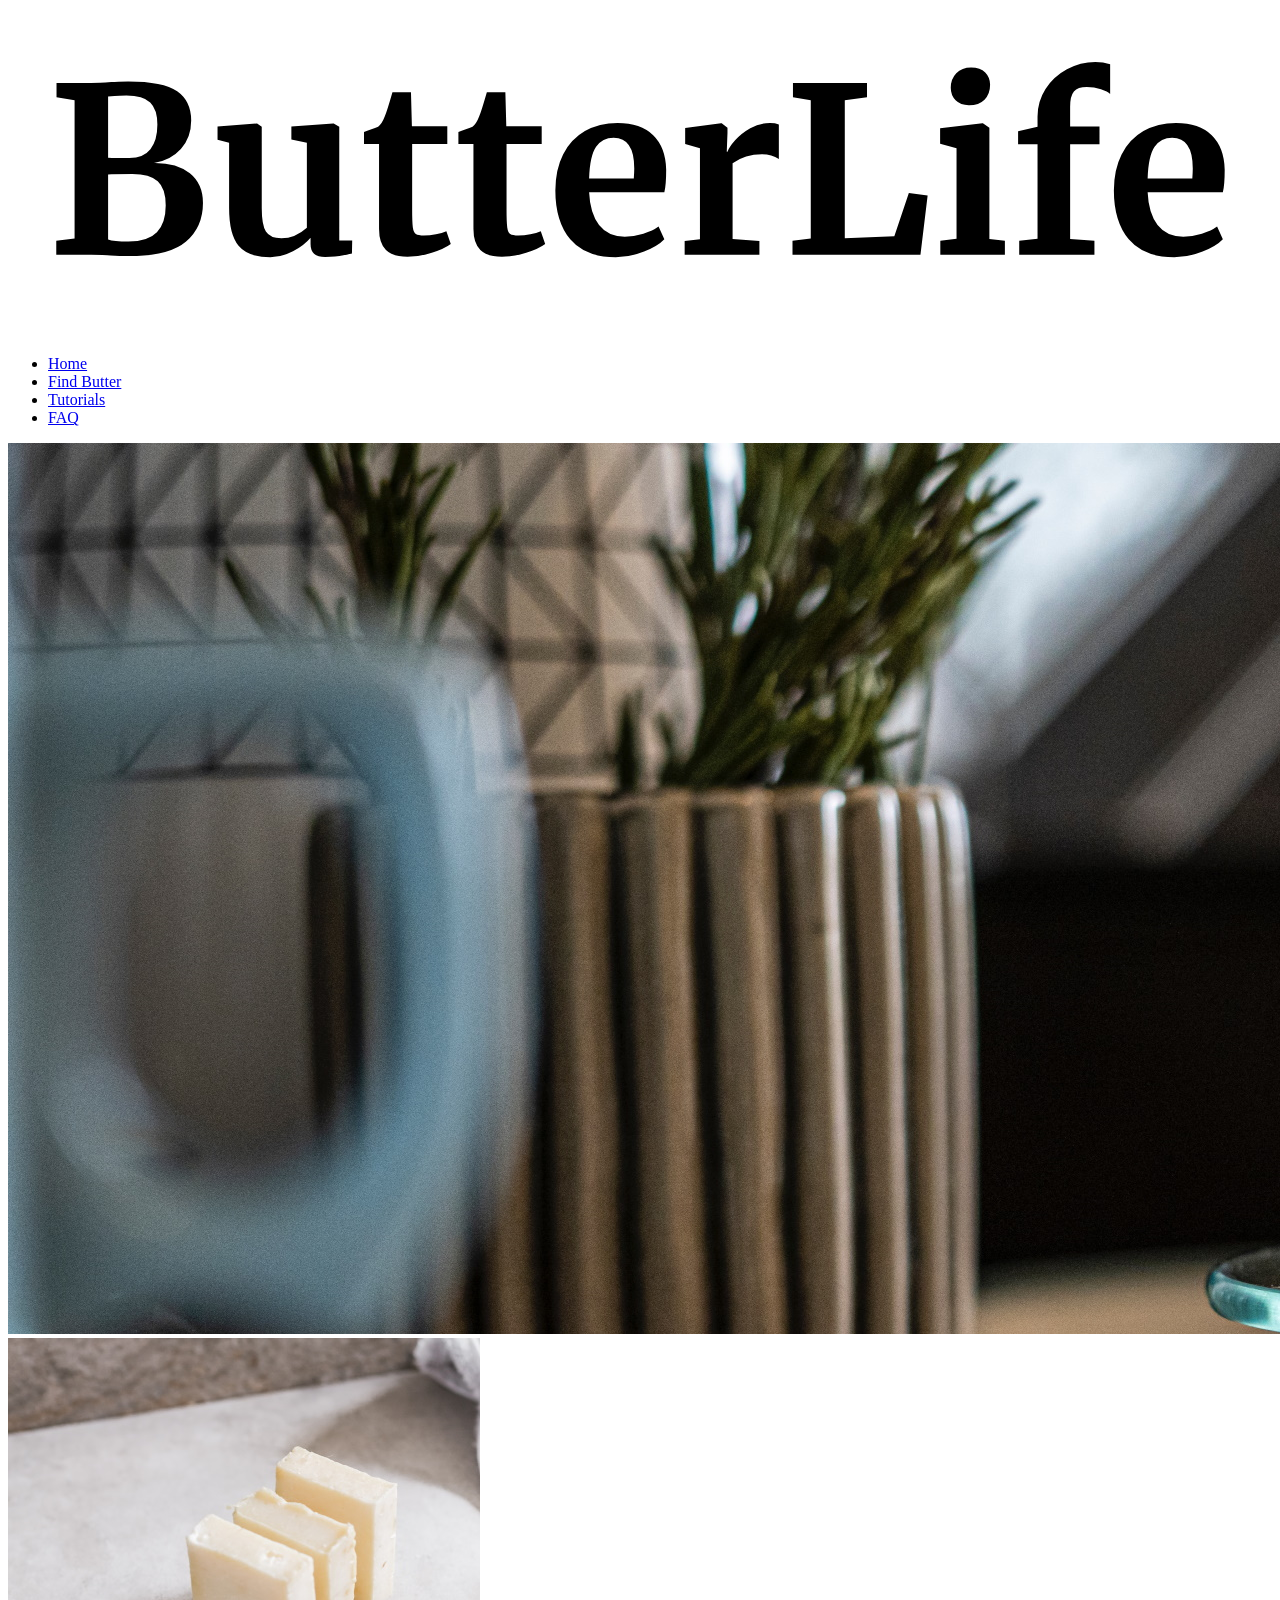
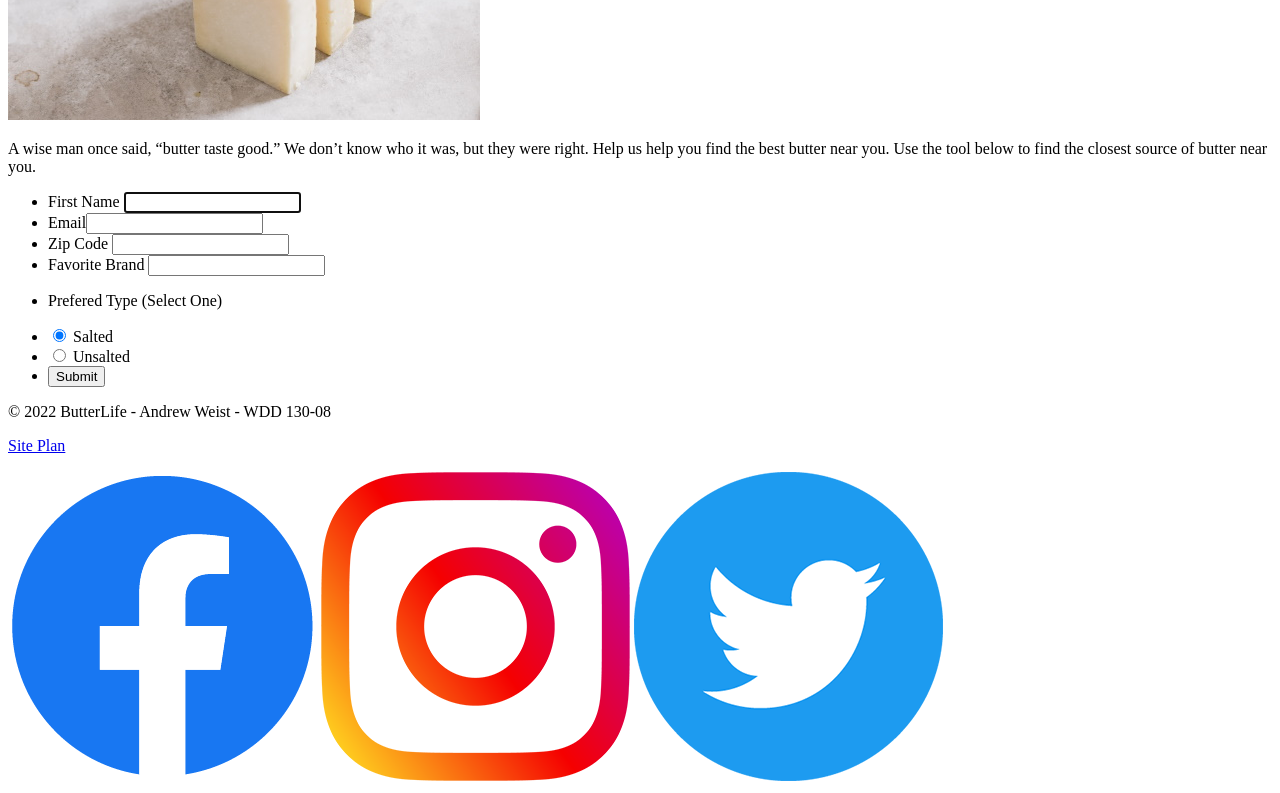
==== butter-tool.html @ 19b70be5 "add site plan link to footers" ====
<!DOCTYPE html>
<html lang="en">
  <head>
    <title>ButterLife | Find Butter</title>
    <meta charset="utf-8" />
    <meta name="viewport" content="width=device-width, initial-scale=1" />
    <!--<link rel="stylesheet" href="styles.css" />-->
  </head>

  <body>
    <div id="content">
      <header>
        <div class="logo-box">
          <img class="logo" src="images/logo.svg" alt="River People Logo" />
        </div>
        <nav>
          <ul>
            <li><a href="index.html">Home</a></li>
            <li><a href="butter-tool.html">Find Butter</a></li>
            <li><a href="tutorials.html">Tutorials</a></li>
            <li><a href="faq.html">FAQ</a></li>
          </ul>
        </nav>
      </header>
      <main>
        <div class="banner">
          <img
            src="images/butter-5.jpg"
            alt="Chunks of butter in a glass bowl"
          />
        </div>
        <div class="butter-tool-grid">
          <img
            src="images/butter-3.jpg"
            alt="Three slices of butter standing in a row"
          />
          <p>
            A wise man once said, “butter taste good.” We don’t know who it was,
            but they were right. Help us help you find the best butter near you.
            Use the tool below to find the closest source of butter near you.
          </p>
          <form action="/butter-tool.html">
            <ul>
              <li>
                <label for="user_name">First Name</label>
                <input type="text" name="name" id="user_name" autofocus />
              </li>
              <li>
                <label for="user-email">Email</label
                ><input type="email" name="email" id="user_email" />
              </li>
              <li>
                <label for="zip-code">Zip Code</label>
                <input type="number" name="zip" id="user_zip" />
              </li>
              <li>
                <label for="user_brand">Favorite Brand</label>
                <input type="text" name="brand" id="user_brand" />
              </li>
              <li><p>Prefered Type (Select One)</p></li>
              <li>
                <input
                  type="radio"
                  name="style"
                  value="salted"
                  id="user_salted"
                  checked
                />
                <label for="user_salted">Salted</label>
              </li>
              <li>
                <input
                  type="radio"
                  name="style"
                  value="unsalted"
                  id="user_unsalted"
                />
                <label for="user_unsalted">Unsalted</label>
              </li>
              <li class="button">
                <button type="submit">Submit</button>
              </li>
            </ul>
          </form>
        </div>
      </main>
      <footer>
        <div class="footer">
          <p id="copyright">© 2022 ButterLife - Andrew Weist - WDD 130-08</p>
          <a href="site-plan.html"><p>Site Plan</p></a>
          <div class="social">
            <a href="https://www.facebook.com"
              ><img
                class="socialIMG"
                src="images/social-icons/facebook-blue.png"
                alt="Facebook icon"
            /></a>
            <a href="https://www.instagram.com"
              ><img
                class="socialIMG"
                src="images/social-icons/instagram-color.png"
                alt="Instagram icon"
            /></a>
            <a href="https://www.twitter.com"
              ><img
                class="socialIMG"
                src="images/social-icons/twitter-circle.png"
                alt="Twitter icon"
            /></a>
          </div>
        </div>
      </footer>
    </div>
  </body>
</html>
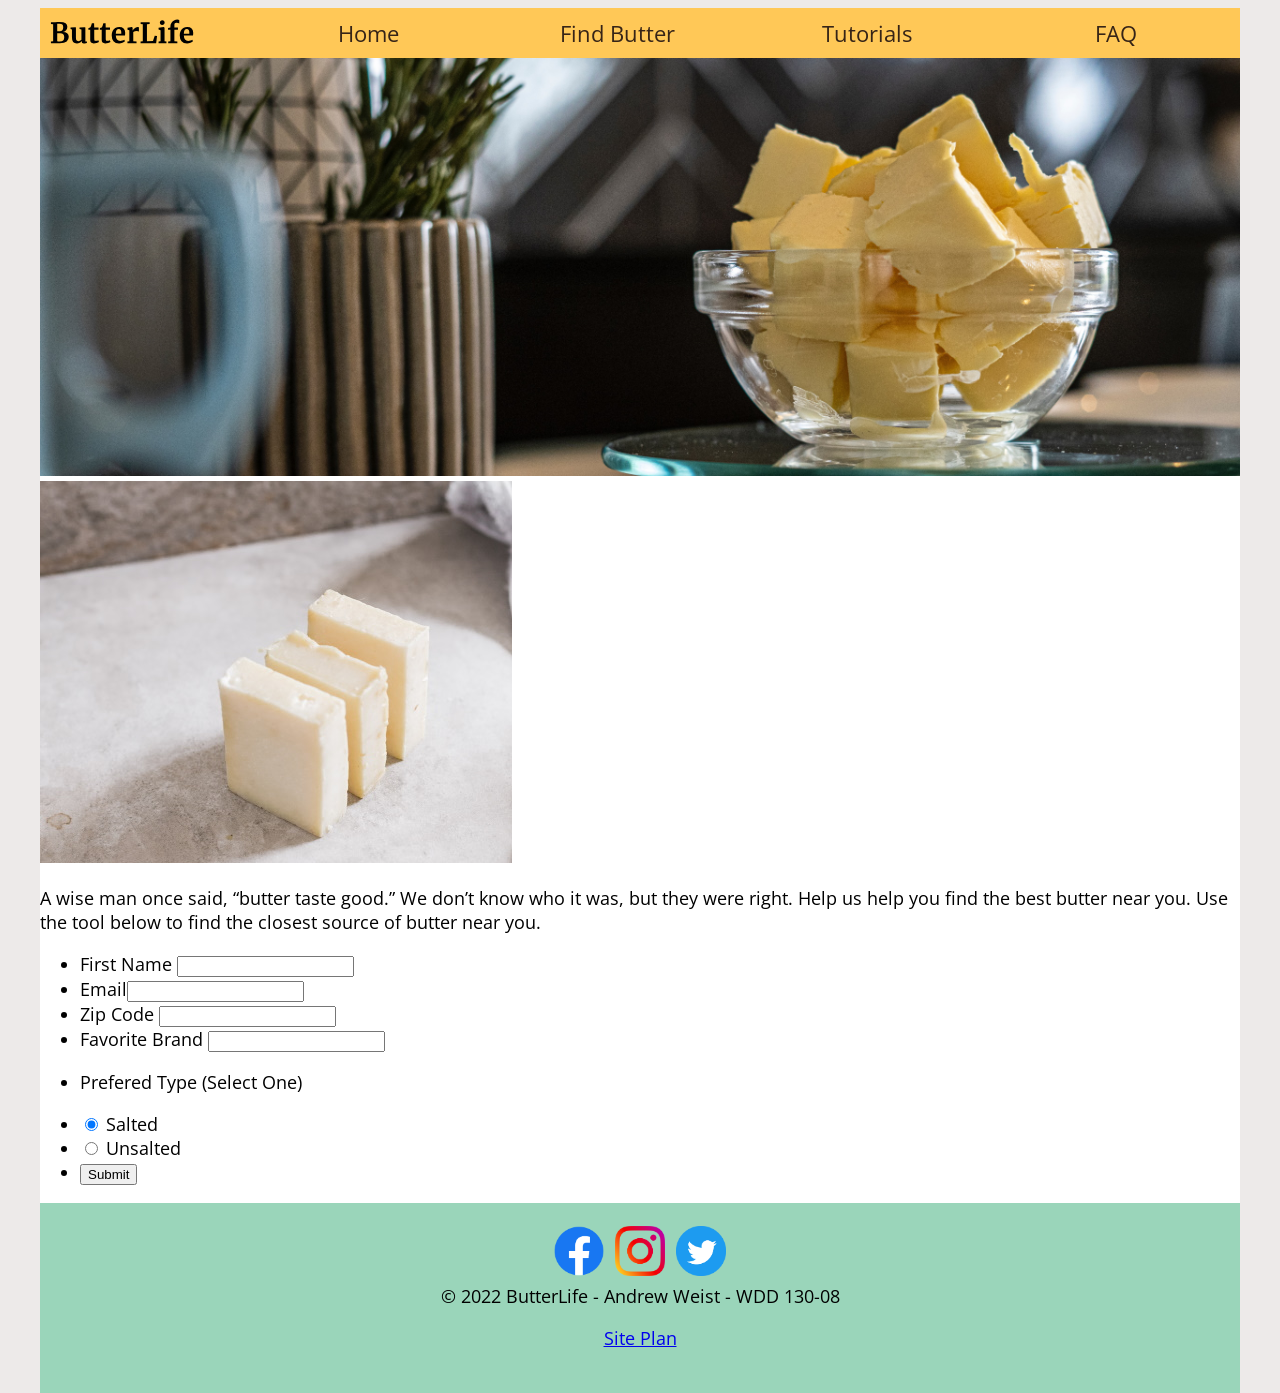
==== commit 75a9fc09: "footer design and css for index.html" ====
--- a/butter-tool.html
+++ b/butter-tool.html
@@ -4,14 +4,14 @@
     <title>ButterLife | Find Butter</title>
     <meta charset="utf-8" />
     <meta name="viewport" content="width=device-width, initial-scale=1" />
-    <!--<link rel="stylesheet" href="styles.css" />-->
+    <link rel="stylesheet" href="style.css" />
   </head>
 
   <body>
     <div id="content">
       <header>
         <div class="logo-box">
-          <img class="logo" src="images/logo.svg" alt="River People Logo" />
+          <a href="index.html"><img class="logo" src="images/logo.svg" alt="River People Logo" /></a>
         </div>
         <nav>
           <ul>
@@ -43,14 +43,14 @@
             <ul>
               <li>
                 <label for="user_name">First Name</label>
-                <input type="text" name="name" id="user_name" autofocus />
+                <input type="text" name="name" id="user_name"/>
               </li>
               <li>
-                <label for="user-email">Email</label
+                <label for="user_email">Email</label
                 ><input type="email" name="email" id="user_email" />
               </li>
               <li>
-                <label for="zip-code">Zip Code</label>
+                <label for="user_zip">Zip Code</label>
                 <input type="number" name="zip" id="user_zip" />
               </li>
               <li>
@@ -86,8 +86,6 @@
       </main>
       <footer>
         <div class="footer">
-          <p id="copyright">© 2022 ButterLife - Andrew Weist - WDD 130-08</p>
-          <a href="site-plan.html"><p>Site Plan</p></a>
           <div class="social">
             <a href="https://www.facebook.com"
               ><img
@@ -108,6 +106,8 @@
                 alt="Twitter icon"
             /></a>
           </div>
+          <p id="copyright">© 2022 ButterLife - Andrew Weist - WDD 130-08</p>
+          <a href="site-plan.html"><p>Site Plan</p></a>
         </div>
       </footer>
     </div>
--- a/style.css
+++ b/style.css
@@ -0,0 +1,201 @@
+/* Fonts from Google Fonts - more at https://fonts.google.com */
+@import url("https://fonts.googleapis.com/css?family=Open+Sans:400,700");
+@import url("https://fonts.googleapis.com/css?family=Merriweather:400,700");
+
+h1,
+h2,
+h3,
+h4,
+h5 {
+  font-family: "Merriweather", serif;
+}
+
+#content {
+  max-width: 1200px;
+  margin: 0 auto;
+  background-color: white;
+}
+
+body {
+  background-color: white;
+  font-family: "Open Sans", sans-serif;
+  font-size: 18px;
+  background-color: #EDEAE9;
+  margin-bottom: 0;
+}
+
+img{
+  max-width: 100%;
+}
+
+/*Navigation*/
+.logo {
+  max-height: 40px;
+  float: left;
+  background-color: #ffc857;
+  padding: 5px;
+}
+nav a {
+  color: #362417;
+  text-decoration: none;
+  display: block;
+}
+
+nav li {
+  margin: auto;
+  width: 100%;
+  text-align: center;
+}
+
+nav ul {
+  display: grid;
+  grid-template-columns: repeat(4, minmax(6em, 1fr));
+  margin: 0;
+  height: 50px;
+  list-style: none;
+  font-family: "Open Sans", sans-serif;
+  font-size: 1.2em;
+  background-color: #ffc857;
+}
+
+nav a:hover{
+  background-color: #362417;
+  color: #ffc857;
+}
+
+/* Banner Image*/
+.banner {
+  max-width: 100%;
+  margin-bottom: 0;
+}
+
+
+/* Footer */
+.footer{
+  margin-bottom: 0;
+  padding: 20px;
+  background-color: #9AD5BA;
+  height: 150px;
+  text-align: center;
+}
+
+#copyright{
+  margin-top: auto;
+  margin-bottom: auto;
+}
+
+.socialIMG{
+  height: 50px;
+  padding: 3px;
+}
+
+
+/*Home Page*/
+.home-hook {
+  background-color: #9AD5BA;
+  text-align: center;
+  padding: 2em;
+}
+
+.home-grid {
+  display: grid;
+  grid-template-columns: repeat(3, 1fr);
+  align-items: start;
+  margin-top: 0;
+  grid-gap: 1em;
+  padding: 1em;
+}
+
+.home-grid h2{
+  text-align: center;
+  background-color: white;
+  margin: 0;
+}
+
+.home-grid p{
+  padding: .3em;
+  margin: 0 auto auto;
+}
+
+.home-grid a{
+  width: 190px;
+  height: 40px;
+  color: #362417;
+  background-color: #ffc857;
+  border: 0;
+  border-radius: 10px;
+  font-size: 18px;
+  margin: 0 auto;
+  text-align: center;
+  text-decoration: none;
+  line-height: 30px;
+}
+
+.home-grid a:hover{
+  color: #ffc857;
+  background-color: #362417;
+}
+
+.home-grid img{
+  margin-top: 0;
+}
+
+.home-head-1 {
+  grid-column: 1;
+  grid-row: 2;
+}
+
+.home-head-2 {
+  grid-column: 2;
+  grid-row: 2;
+}
+
+.home-head-3 {
+  grid-column: 3;
+  grid-row: 2;
+}
+
+.home-img-1 {
+  grid-column: 1;
+  grid-row: 3;
+}
+
+.home-img-2 {
+  grid-column: 2;
+  grid-row: 3;
+}
+
+.home-img-3 {
+  grid-column: 3;
+  grid-row: 3;
+}
+
+.home-para-1 {
+  grid-column: 1;
+  grid-row: 4;
+}
+
+.home-para-2 {
+  grid-column: 2;
+  grid-row: 4;
+}
+
+.home-para-3 {
+  grid-column: 3;
+  grid-row: 4;
+}
+
+.home-button-1 {
+  grid-column: 1;
+  grid-row: 5;
+}
+
+.home-button-2 {
+  grid-column: 2;
+  grid-row: 5;
+}
+
+.home-button-3 {
+  grid-column: 3;
+  grid-row: 5;
+}
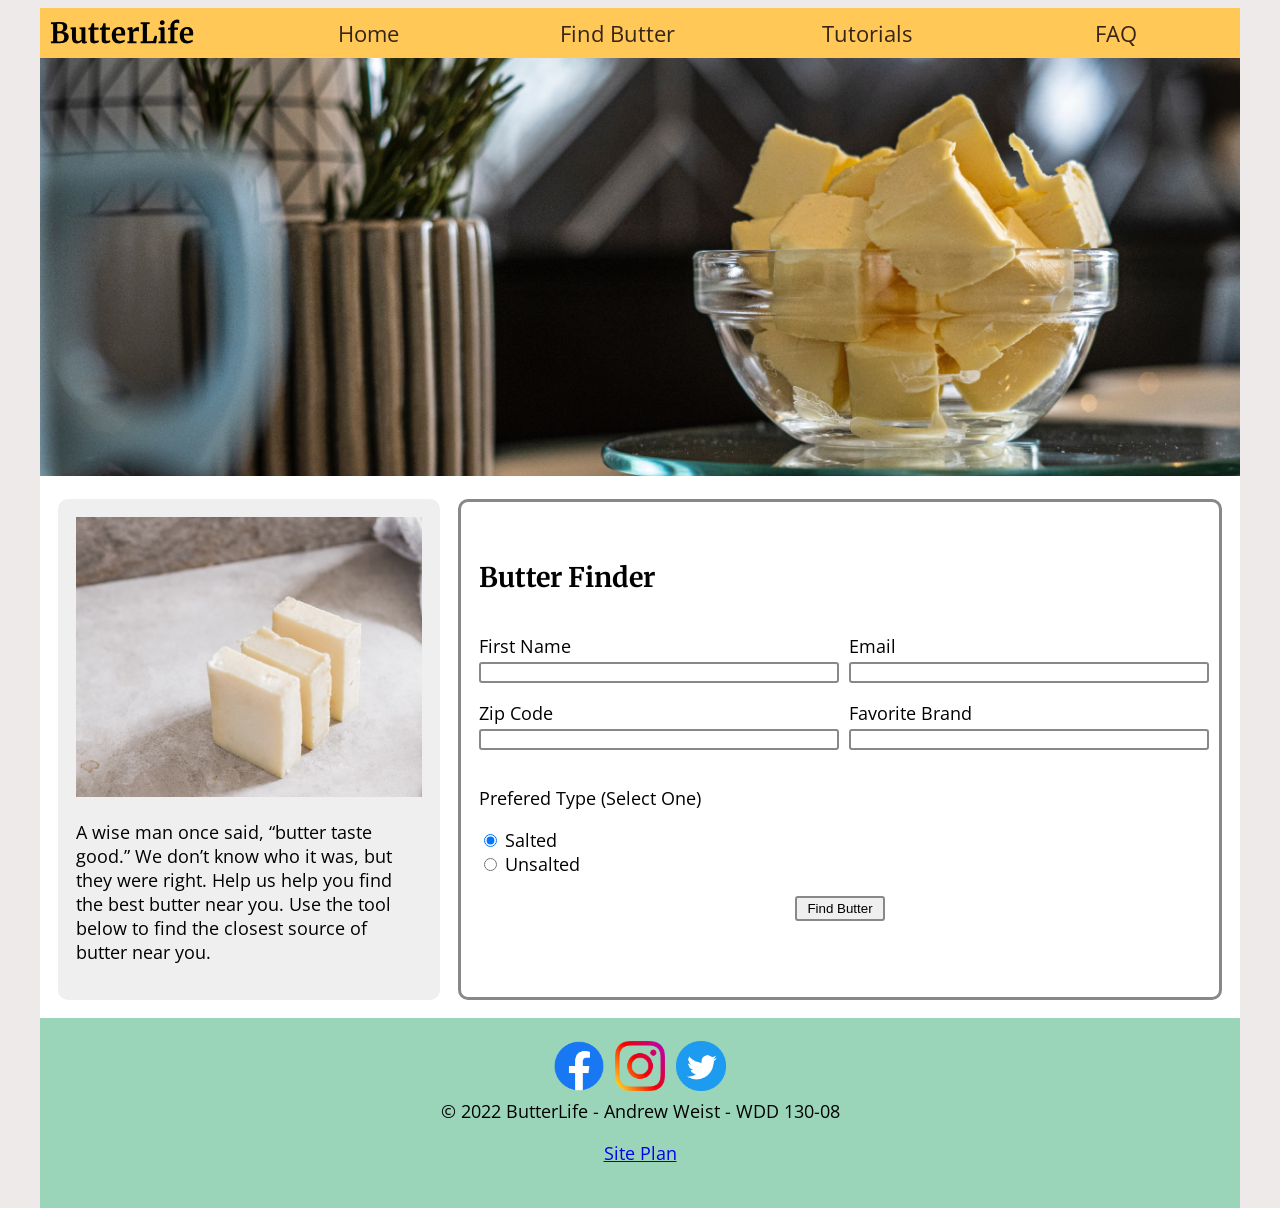
==== commit 986d26bc: "butter tool page css" ====
--- a/butter-tool.html
+++ b/butter-tool.html
@@ -30,6 +30,7 @@
           />
         </div>
         <div class="butter-tool-grid">
+          <div class="butter-tool-deco-box">
           <img
             src="images/butter-3.jpg"
             alt="Three slices of butter standing in a row"
@@ -38,25 +39,27 @@
             A wise man once said, “butter taste good.” We don’t know who it was,
             but they were right. Help us help you find the best butter near you.
             Use the tool below to find the closest source of butter near you.
-          </p>
-          <form action="/butter-tool.html">
-            <ul>
-              <li>
+          </p></div>
+          <form class="butter-tool-form" action="/butter-tool.html">
+            <ul class="butter-tool-form-grid">
+              <li class="butter-tool-form-0"><h2>Butter Finder</h2></li>
+              <li class="butter-tool-form-1">
                 <label for="user_name">First Name</label>
                 <input type="text" name="name" id="user_name"/>
               </li>
-              <li>
-                <label for="user_email">Email</label
-                ><input type="email" name="email" id="user_email" />
+              <li class="butter-tool-form-2">
+                <label for="user_email">Email</label>
+                <input type="email" name="email" id="user_email" />
               </li>
-              <li>
+              <li class="butter-tool-form-3">
                 <label for="user_zip">Zip Code</label>
                 <input type="number" name="zip" id="user_zip" />
               </li>
-              <li>
+              <li class="butter-tool-form-4">
                 <label for="user_brand">Favorite Brand</label>
                 <input type="text" name="brand" id="user_brand" />
               </li>
+              <div class="butter-tool-form-5">
               <li><p>Prefered Type (Select One)</p></li>
               <li>
                 <input
@@ -77,8 +80,9 @@
                 />
                 <label for="user_unsalted">Unsalted</label>
               </li>
+            </div>
               <li class="button">
-                <button type="submit">Submit</button>
+                <button type="button">Find Butter</button>
               </li>
             </ul>
           </form>
--- a/style.css
+++ b/style.css
@@ -20,11 +20,11 @@
   background-color: white;
   font-family: "Open Sans", sans-serif;
   font-size: 18px;
-  background-color: #EDEAE9;
+  background-color: #edeae9;
   margin-bottom: 0;
 }
 
-img{
+img {
   max-width: 100%;
 }
 
@@ -33,7 +33,7 @@
   max-height: 40px;
   float: left;
   background-color: #ffc857;
-  padding: 5px;
+  padding: 5.01px;
 }
 nav a {
   color: #362417;
@@ -58,7 +58,7 @@
   background-color: #ffc857;
 }
 
-nav a:hover{
+nav a:hover {
   background-color: #362417;
   color: #ffc857;
 }
@@ -69,30 +69,28 @@
   margin-bottom: 0;
 }
 
-
 /* Footer */
-.footer{
+.footer {
   margin-bottom: 0;
   padding: 20px;
-  background-color: #9AD5BA;
+  background-color: #9ad5ba;
   height: 150px;
   text-align: center;
 }
 
-#copyright{
+#copyright {
   margin-top: auto;
   margin-bottom: auto;
 }
 
-.socialIMG{
+.socialIMG {
   height: 50px;
   padding: 3px;
 }
 
-
 /*Home Page*/
 .home-hook {
-  background-color: #9AD5BA;
+  background-color: #9ad5ba;
   text-align: center;
   padding: 2em;
 }
@@ -106,18 +104,18 @@
   padding: 1em;
 }
 
-.home-grid h2{
+.home-grid h2 {
   text-align: center;
   background-color: white;
   margin: 0;
 }
 
-.home-grid p{
-  padding: .3em;
+.home-grid p {
+  padding: 0.3em;
   margin: 0 auto auto;
 }
 
-.home-grid a{
+.home-grid a {
   width: 190px;
   height: 40px;
   color: #362417;
@@ -131,12 +129,12 @@
   line-height: 30px;
 }
 
-.home-grid a:hover{
+.home-grid a:active {
   color: #ffc857;
   background-color: #362417;
 }
 
-.home-grid img{
+.home-grid img {
   margin-top: 0;
 }
 
@@ -198,4 +196,78 @@
 .home-button-3 {
   grid-column: 3;
   grid-row: 5;
-}+}
+
+/*Tutorials page*/
+
+.tutorials-grid h2 {
+  padding-left: 20px;
+}
+
+/*Butter Tool*/
+.butter-tool-grid {
+  display: grid;
+  grid-template-columns: 1fr 2fr;
+  grid-gap: 1em;
+  padding: 1em;
+}
+
+.butter-tool-deco-box {
+  grid-column: 1;
+  padding: 1em;
+  background-color: #efefef;
+  border-radius: 10px;
+}
+
+.butter-tool-form {
+  grid-column: 2;
+  border: 3px solid #888;
+  border-radius: 10px;
+}
+
+.butter-tool-form ul {
+  list-style-type: none;
+}
+
+input {
+  border-radius: 3px;
+  border: 2px solid #888;
+  width: 100%;
+}
+
+.butter-tool-form-grid {
+  display: grid;
+  grid-template-columns: 1fr 1fr;
+  grid-gap: 1em;
+  padding: 1em;
+}
+
+.butter-tool-form-5 {
+  grid-column: 1;
+  margin: 0 auto 0 0;
+}
+
+.butter-tool-form-5 input {
+  width: auto;
+}
+
+.butter-tool-form-grid .button {
+  grid-column: 1/3;
+  grid-row: 5;
+  margin: 0 auto;
+}
+
+.butter-tool-form-grid .button button{
+  padding: 3px 10px;
+  border: 2px solid #888;
+  border-radius: 3px ;
+}
+
+.butter-tool-form-grid .button button:active{
+  border-color: black;
+}
+
+.butter-tool-form-0 {
+  grid-column: 1/3;
+  grid-row: 1;
+}
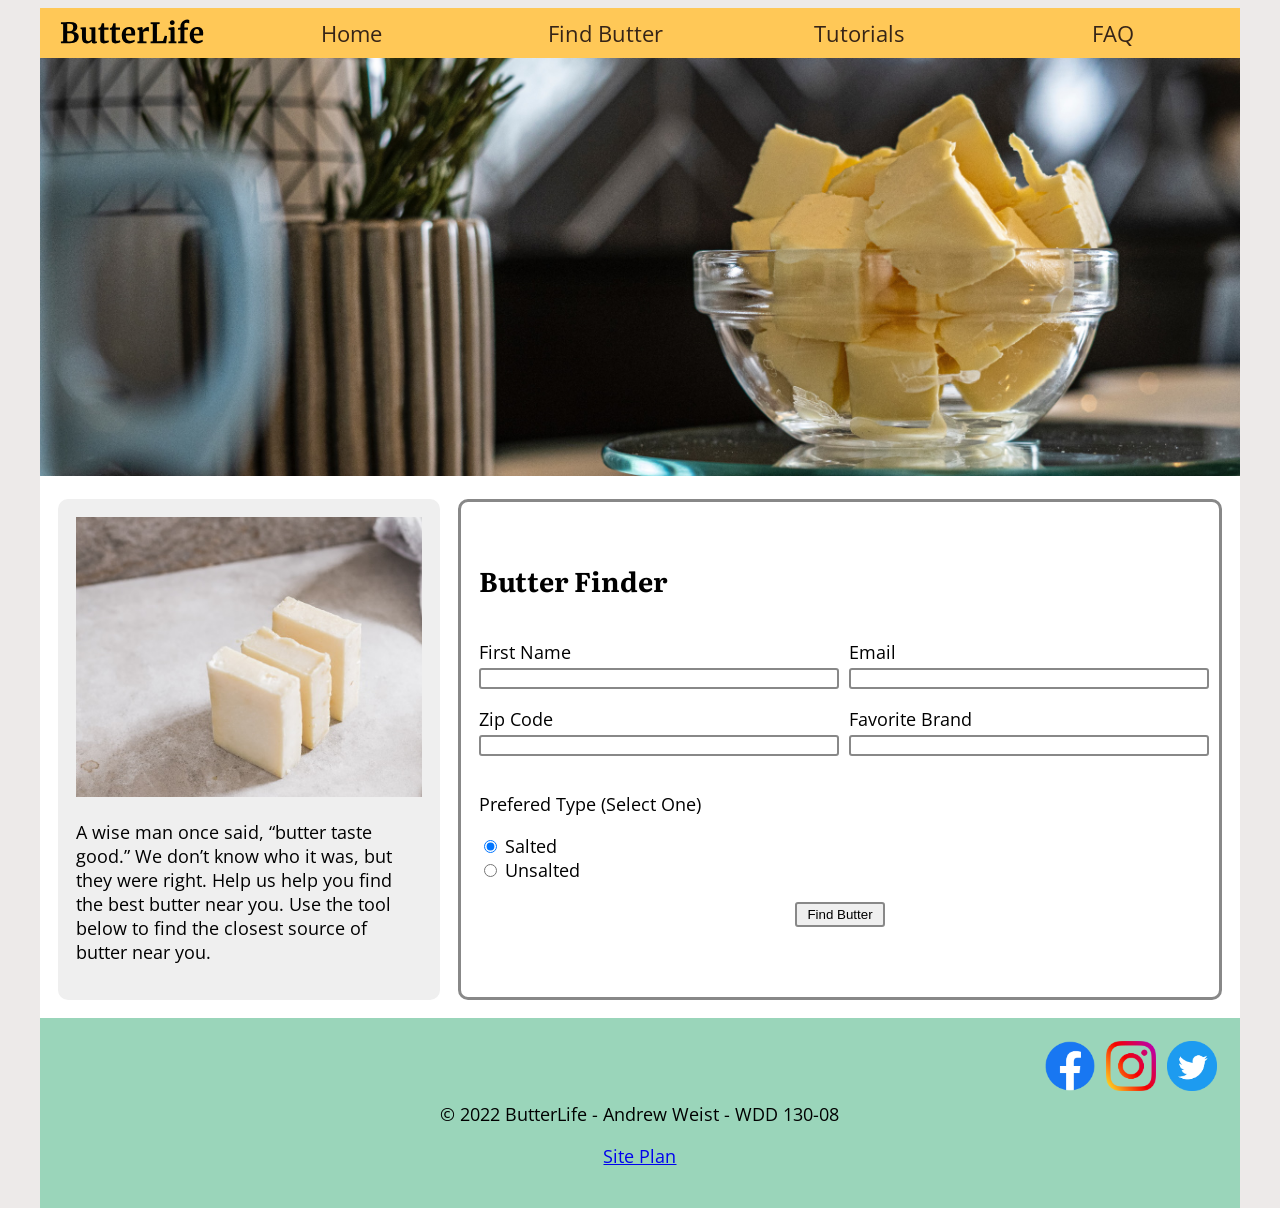
==== commit 265d4dbb: "CSS for FAQ anf make footer match siteplan" ====
--- a/butter-tool.html
+++ b/butter-tool.html
@@ -110,8 +110,8 @@
                 alt="Twitter icon"
             /></a>
           </div>
-          <p id="copyright">© 2022 ButterLife - Andrew Weist - WDD 130-08</p>
-          <a href="site-plan.html"><p>Site Plan</p></a>
+          <p class="copyright" id="copyright">© 2022 ButterLife - Andrew Weist - WDD 130-08</p>
+          <a class="sitePlan" href="site-plan.html"><p>Site Plan</p></a>
         </div>
       </footer>
     </div>
--- a/style.css
+++ b/style.css
@@ -1,13 +1,12 @@
 /* Fonts from Google Fonts - more at https://fonts.google.com */
-@import url("https://fonts.googleapis.com/css?family=Open+Sans:400,700");
-@import url("https://fonts.googleapis.com/css?family=Merriweather:400,700");
+@import url('https://fonts.googleapis.com/css2?family=Open+Sans:wght@450&family=Literata:wght@700&display=swap');
 
 h1,
 h2,
 h3,
 h4,
 h5 {
-  font-family: "Merriweather", serif;
+  font-family: 'Literata', serif;
 }
 
 #content {
@@ -33,11 +32,12 @@
   max-height: 40px;
   float: left;
   background-color: #ffc857;
-  padding: 5.01px;
+  padding: 5.01px 15px;
 }
 nav a {
   color: #362417;
   text-decoration: none;
+  padding: 11px;
   display: block;
 }
 
@@ -56,6 +56,7 @@
   font-family: "Open Sans", sans-serif;
   font-size: 1.2em;
   background-color: #ffc857;
+  padding: 0;
 }
 
 nav a:hover {
@@ -76,12 +77,30 @@
   background-color: #9ad5ba;
   height: 150px;
   text-align: center;
-}
-
-#copyright {
+  display: grid;
+  grid-template-columns: 1fr 1fr 1fr;
+}
+
+.copyright {
   margin-top: auto;
+  margin-bottom: 0;
+  grid-column: 1/4;
+  grid-row: 2;
+}
+
+.sitePlan{
   margin-bottom: auto;
-}
+  margin-top: 0;
+  grid-column: 1/4;
+  grid-row: 3;
+}
+
+.social{
+  grid-column: 3;
+  grid-row: 1;
+  margin-left: auto;
+}
+
 
 .socialIMG {
   height: 50px;
@@ -271,3 +290,25 @@
   grid-column: 1/3;
   grid-row: 1;
 }
+
+/*FAQ*/
+
+.faq-content{
+  padding: 1em;
+  padding-top: 0;
+}
+
+.faq-head{
+  /*border-bottom: 10px solid #9ad5ba;*/
+  max-width: 65%;
+  min-width: fit-content;
+}
+
+.faq-question{
+  margin: 1em 1em .5em 1em;
+  border-bottom: 3px solid #362417;
+}
+
+.faq-answer{
+  margin: 0 3em 2em 3em ;
+}
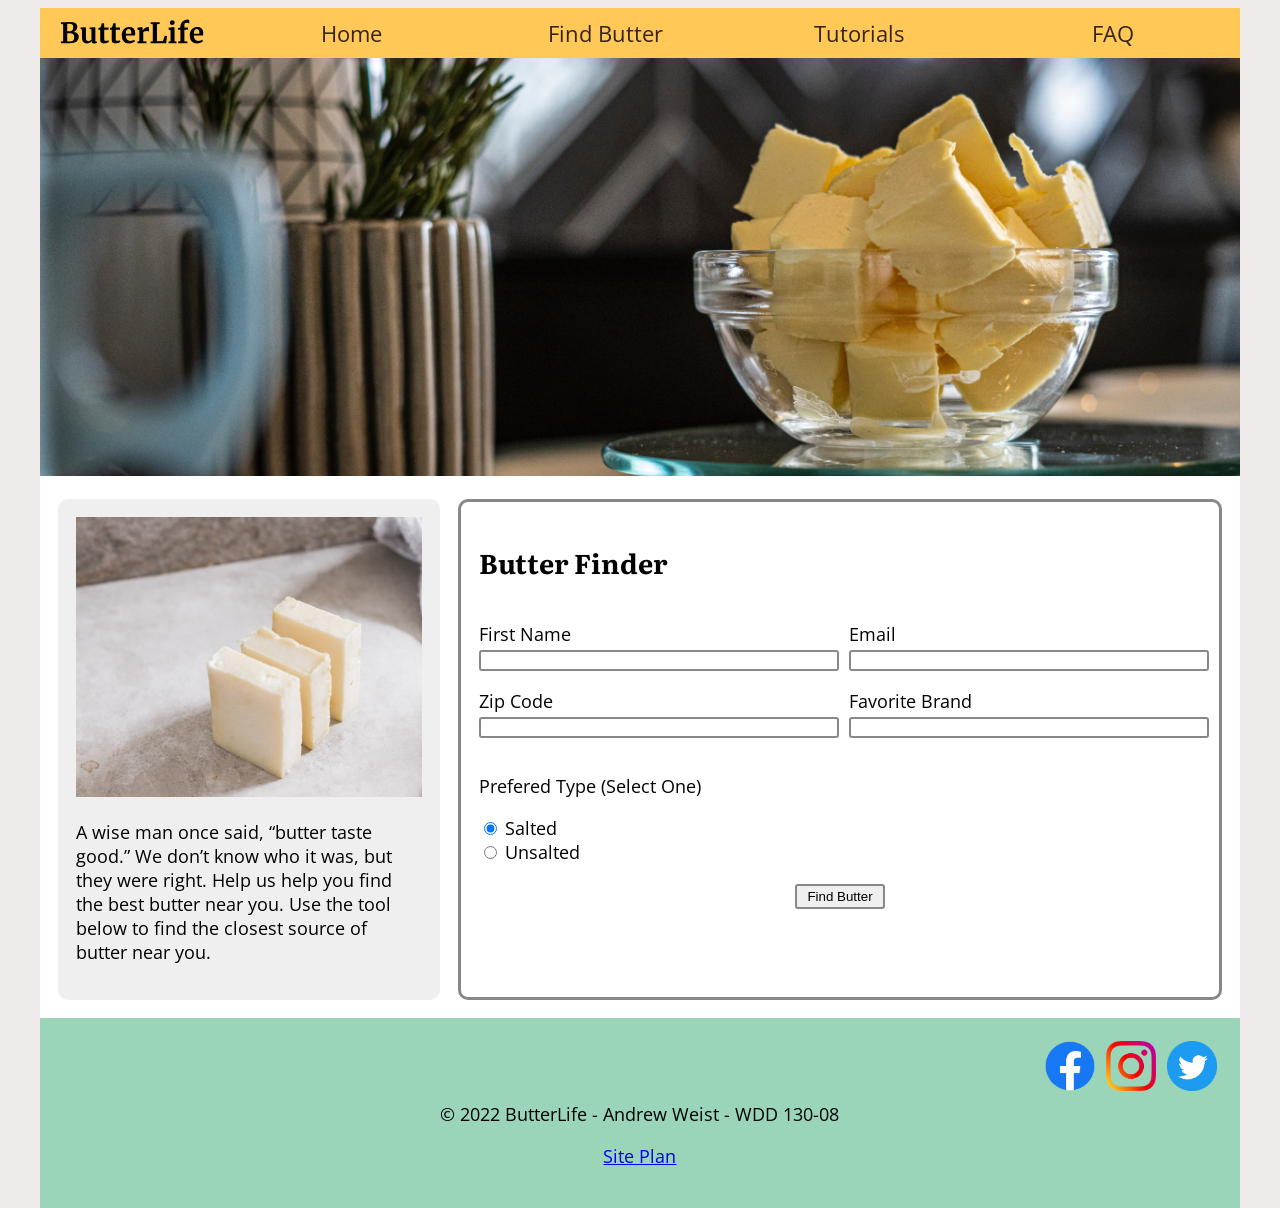
==== commit dd42a19f: "Clean up bad html and css" ====
--- a/butter-tool.html
+++ b/butter-tool.html
@@ -41,27 +41,26 @@
             Use the tool below to find the closest source of butter near you.
           </p></div>
           <form class="butter-tool-form" action="/butter-tool.html">
-            <ul class="butter-tool-form-grid">
-              <li class="butter-tool-form-0"><h2>Butter Finder</h2></li>
-              <li class="butter-tool-form-1">
+            <div class="butter-tool-form-grid">
+              <div class="butter-tool-form-0"><h2>Butter Finder</h2></div>
+              <div class="butter-tool-form-1">
                 <label for="user_name">First Name</label>
                 <input type="text" name="name" id="user_name"/>
-              </li>
-              <li class="butter-tool-form-2">
+              </div>
+              <div class="butter-tool-form-2">
                 <label for="user_email">Email</label>
                 <input type="email" name="email" id="user_email" />
-              </li>
-              <li class="butter-tool-form-3">
+              </div>
+              <div class="butter-tool-form-3">
                 <label for="user_zip">Zip Code</label>
                 <input type="number" name="zip" id="user_zip" />
-              </li>
-              <li class="butter-tool-form-4">
+              </div>
+              <div class="butter-tool-form-4">
                 <label for="user_brand">Favorite Brand</label>
                 <input type="text" name="brand" id="user_brand" />
-              </li>
-              <div class="butter-tool-form-5">
-              <li><p>Prefered Type (Select One)</p></li>
-              <li>
+              </div>
+              <div class="butter-tool-form-5"><p>Prefered Type (Select One)</p>
+              <div>
                 <input
                   type="radio"
                   name="style"
@@ -70,8 +69,8 @@
                   checked
                 />
                 <label for="user_salted">Salted</label>
-              </li>
-              <li>
+              </div>
+              <div>
                 <input
                   type="radio"
                   name="style"
@@ -79,12 +78,12 @@
                   id="user_unsalted"
                 />
                 <label for="user_unsalted">Unsalted</label>
-              </li>
+              </div>
+              </div>
+              <div class="button">
+                <button type="button">Find Butter</button>
+              </div>
             </div>
-              <li class="button">
-                <button type="button">Find Butter</button>
-              </li>
-            </ul>
           </form>
         </div>
       </main>
--- a/style.css
+++ b/style.css
@@ -263,6 +263,7 @@
 
 .butter-tool-form-5 {
   grid-column: 1;
+  grid-row: 4;
   margin: 0 auto 0 0;
 }
 
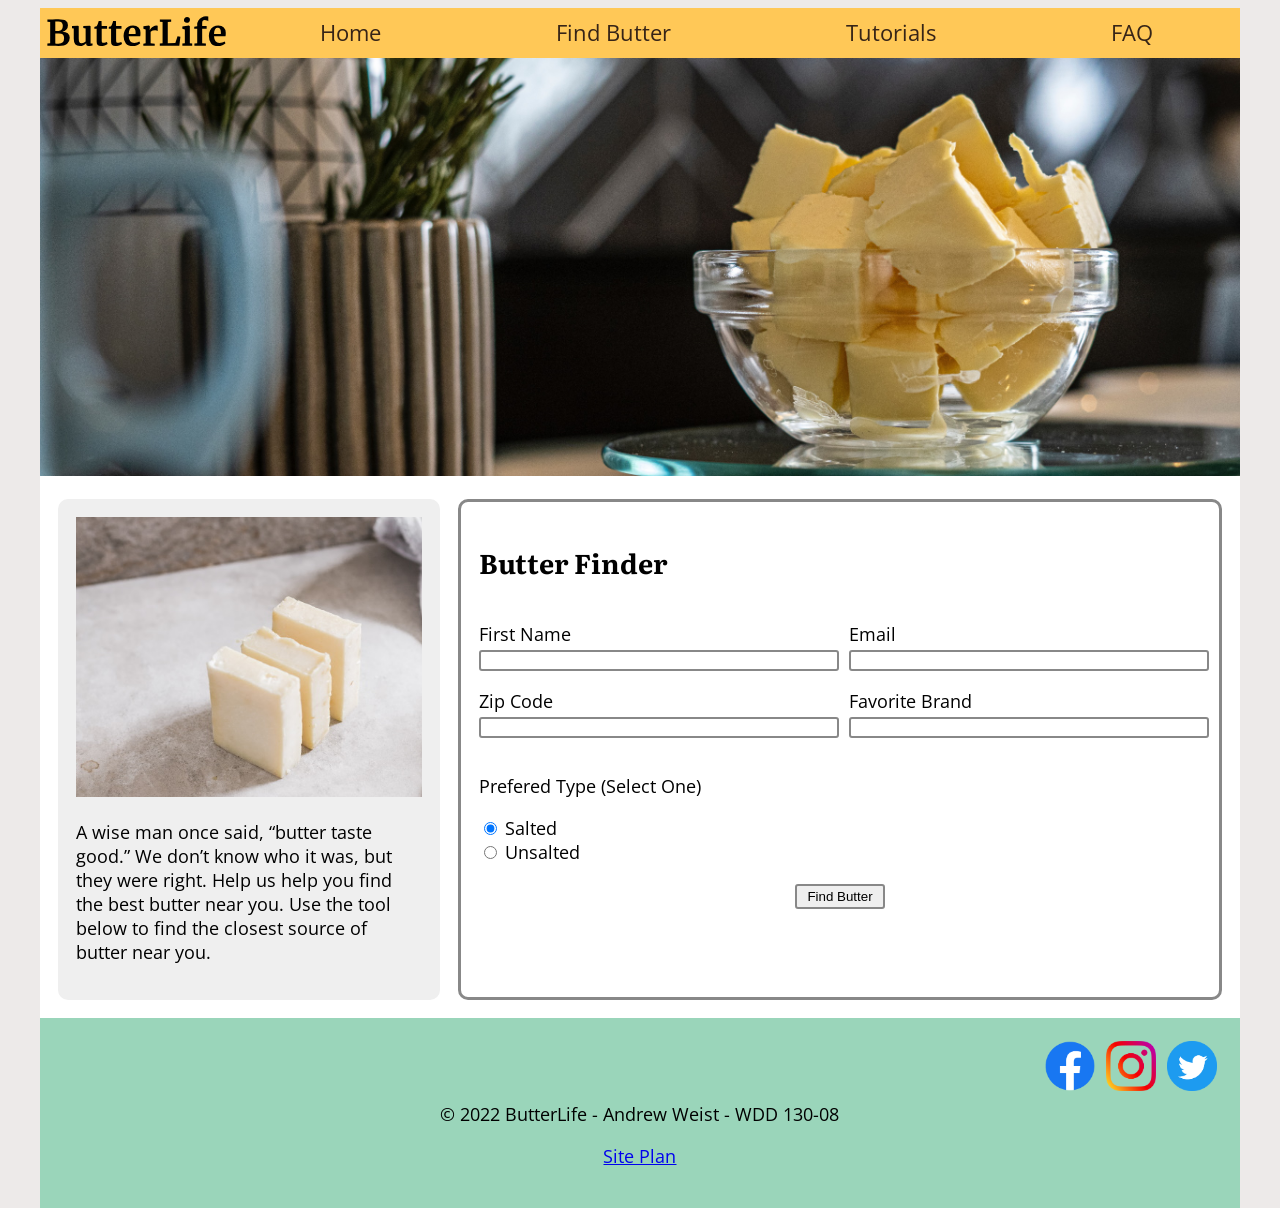
==== commit ebe1d180: "rework navigation to support mobile better" ====
--- a/butter-tool.html
+++ b/butter-tool.html
@@ -10,16 +10,12 @@
   <body>
     <div id="content">
       <header>
-        <div class="logo-box">
-          <a href="index.html"><img class="logo" src="images/logo.svg" alt="River People Logo" /></a>
-        </div>
+        <a href="index.html"><img class="logo" src="images/logo.svg" alt="Butter Life Logo" /></a>
         <nav>
-          <ul>
-            <li><a href="index.html">Home</a></li>
-            <li><a href="butter-tool.html">Find Butter</a></li>
-            <li><a href="tutorials.html">Tutorials</a></li>
-            <li><a href="faq.html">FAQ</a></li>
-          </ul>
+          <a href="index.html">Home</a>
+            <a href="butter-tool.html">Find Butter</a>
+            <a href="tutorials.html">Tutorials</a>
+            <a href="faq.html">FAQ</a>
         </nav>
       </header>
       <main>
@@ -31,21 +27,23 @@
         </div>
         <div class="butter-tool-grid">
           <div class="butter-tool-deco-box">
-          <img
-            src="images/butter-3.jpg"
-            alt="Three slices of butter standing in a row"
-          />
-          <p>
-            A wise man once said, “butter taste good.” We don’t know who it was,
-            but they were right. Help us help you find the best butter near you.
-            Use the tool below to find the closest source of butter near you.
-          </p></div>
+            <img
+              src="images/butter-3.jpg"
+              alt="Three slices of butter standing in a row"
+            />
+            <p>
+              A wise man once said, “butter taste good.” We don’t know who it
+              was, but they were right. Help us help you find the best butter
+              near you. Use the tool below to find the closest source of butter
+              near you.
+            </p>
+          </div>
           <form class="butter-tool-form" action="/butter-tool.html">
             <div class="butter-tool-form-grid">
               <div class="butter-tool-form-0"><h2>Butter Finder</h2></div>
               <div class="butter-tool-form-1">
                 <label for="user_name">First Name</label>
-                <input type="text" name="name" id="user_name"/>
+                <input type="text" name="name" id="user_name" />
               </div>
               <div class="butter-tool-form-2">
                 <label for="user_email">Email</label>
@@ -59,26 +57,27 @@
                 <label for="user_brand">Favorite Brand</label>
                 <input type="text" name="brand" id="user_brand" />
               </div>
-              <div class="butter-tool-form-5"><p>Prefered Type (Select One)</p>
-              <div>
-                <input
-                  type="radio"
-                  name="style"
-                  value="salted"
-                  id="user_salted"
-                  checked
-                />
-                <label for="user_salted">Salted</label>
-              </div>
-              <div>
-                <input
-                  type="radio"
-                  name="style"
-                  value="unsalted"
-                  id="user_unsalted"
-                />
-                <label for="user_unsalted">Unsalted</label>
-              </div>
+              <div class="butter-tool-form-5">
+                <p>Prefered Type (Select One)</p>
+                <div>
+                  <input
+                    type="radio"
+                    name="style"
+                    value="salted"
+                    id="user_salted"
+                    checked
+                  />
+                  <label for="user_salted">Salted</label>
+                </div>
+                <div>
+                  <input
+                    type="radio"
+                    name="style"
+                    value="unsalted"
+                    id="user_unsalted"
+                  />
+                  <label for="user_unsalted">Unsalted</label>
+                </div>
               </div>
               <div class="button">
                 <button type="button">Find Butter</button>
@@ -109,7 +108,9 @@
                 alt="Twitter icon"
             /></a>
           </div>
-          <p class="copyright" id="copyright">© 2022 ButterLife - Andrew Weist - WDD 130-08</p>
+          <p class="copyright" id="copyright">
+            © 2022 ButterLife - Andrew Weist - WDD 130-08
+          </p>
           <a class="sitePlan" href="site-plan.html"><p>Site Plan</p></a>
         </div>
       </footer>
--- a/style.css
+++ b/style.css
@@ -1,12 +1,12 @@
 /* Fonts from Google Fonts - more at https://fonts.google.com */
-@import url('https://fonts.googleapis.com/css2?family=Open+Sans:wght@450&family=Literata:wght@700&display=swap');
+@import url("https://fonts.googleapis.com/css2?family=Open+Sans:wght@450&family=Literata:wght@700&display=swap");
 
 h1,
 h2,
 h3,
 h4,
 h5 {
-  font-family: 'Literata', serif;
+  font-family: "Literata", serif;
 }
 
 #content {
@@ -28,35 +28,30 @@
 }
 
 /*Navigation*/
-.logo {
-  max-height: 40px;
+header{
+  background-color: #ffc857;
+  display: inline;
+}
+
+header a, img.logo{
+  height: 50px;
   float: left;
   background-color: #ffc857;
-  padding: 5.01px 15px;
-}
+}
+
+nav {
+  display: flex;
+  font-size: 1.2em;
+  text-align: center;
+  align-items: center;
+  background-color: #ffc857;
+}
+
 nav a {
+  flex: 1 1 auto;
+  text-decoration: none;
   color: #362417;
-  text-decoration: none;
-  padding: 11px;
-  display: block;
-}
-
-nav li {
-  margin: auto;
-  width: 100%;
-  text-align: center;
-}
-
-nav ul {
-  display: grid;
-  grid-template-columns: repeat(4, minmax(6em, 1fr));
-  margin: 0;
-  height: 50px;
-  list-style: none;
-  font-family: "Open Sans", sans-serif;
-  font-size: 1.2em;
-  background-color: #ffc857;
-  padding: 0;
+  line-height: 50px;
 }
 
 nav a:hover {
@@ -88,19 +83,18 @@
   grid-row: 2;
 }
 
-.sitePlan{
+.sitePlan {
   margin-bottom: auto;
   margin-top: 0;
   grid-column: 1/4;
   grid-row: 3;
 }
 
-.social{
+.social {
   grid-column: 3;
   grid-row: 1;
   margin-left: auto;
 }
-
 
 .socialIMG {
   height: 50px;
@@ -277,13 +271,13 @@
   margin: 0 auto;
 }
 
-.butter-tool-form-grid .button button{
+.butter-tool-form-grid .button button {
   padding: 3px 10px;
   border: 2px solid #888;
-  border-radius: 3px ;
-}
-
-.butter-tool-form-grid .button button:active{
+  border-radius: 3px;
+}
+
+.butter-tool-form-grid .button button:active {
   border-color: black;
 }
 
@@ -294,22 +288,45 @@
 
 /*FAQ*/
 
-.faq-content{
+.faq-content {
   padding: 1em;
   padding-top: 0;
 }
 
-.faq-head{
+.faq-head {
   /*border-bottom: 10px solid #9ad5ba;*/
   max-width: 65%;
   min-width: fit-content;
 }
 
-.faq-question{
-  margin: 1em 1em .5em 1em;
+.faq-question {
+  margin: 1em 1em 0.5em 1em;
   border-bottom: 3px solid #362417;
 }
 
-.faq-answer{
-  margin: 0 3em 2em 3em ;
-}+.faq-answer {
+  margin: 0 3em 2em 3em;
+}
+
+
+
+@media screen and (max-width: 650px) {
+  header{
+    display: flex;
+    flex-direction: column;
+    text-align: center;
+  }
+  
+  header a, img.logo{
+    margin: 0 auto;
+  }
+
+  nav{
+      flex-direction: column;
+      width: 100%;
+  }
+
+  nav a{
+    flex: 1 1 auto;
+  }
+}
